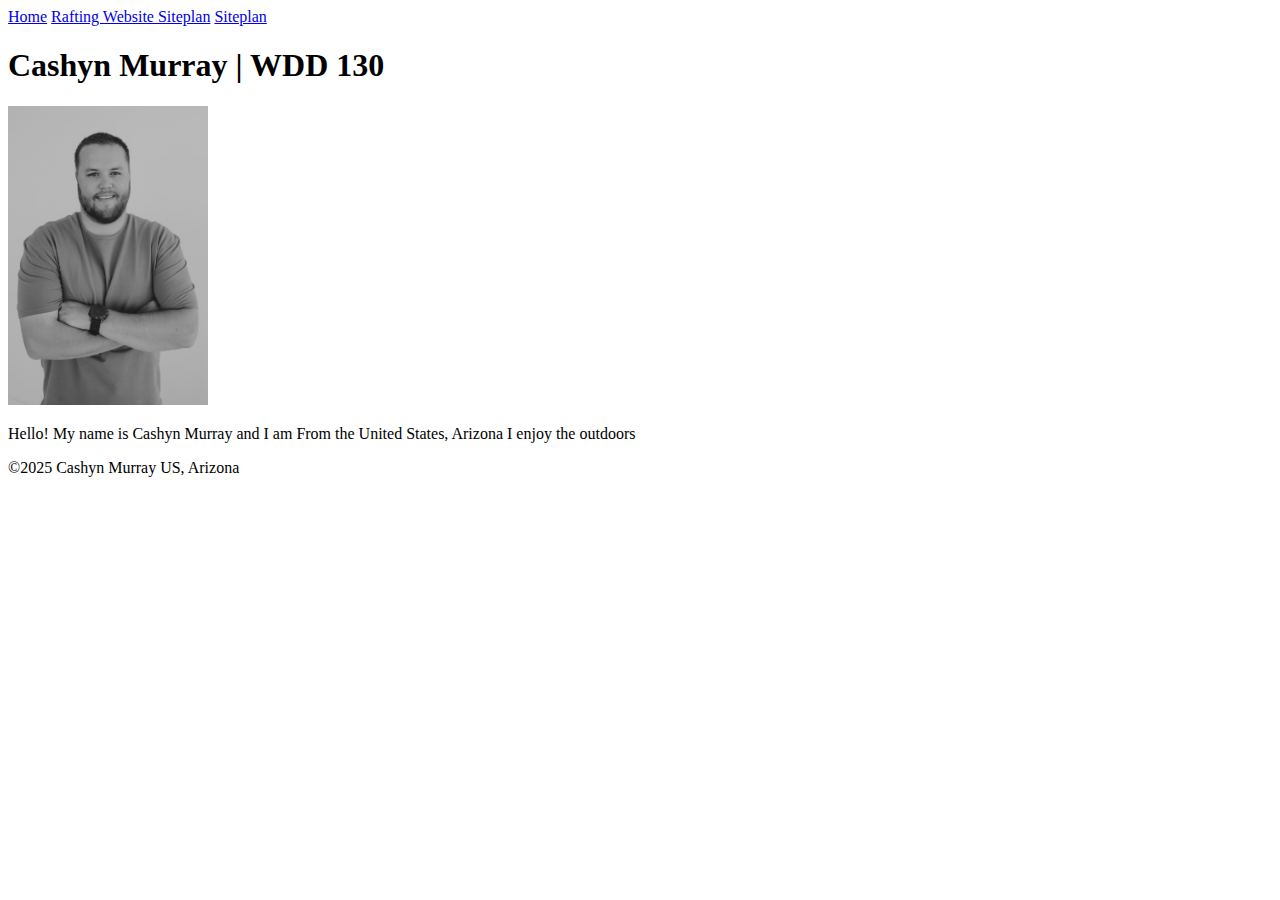
==== index.html @ 02728ab2 "Add files via upload" ====
<!DOCTYPE html>
<html lang="en-US">
    <head>
        <meta charset="utf-8">
        <meta name="viewport" content="width=device-width,initial-scale=1.0">
        <title>Cashyn Murray | WDD 130</title>
    </head>
    <body>
        <header>
            <nav>
                <a href="#">Home</a>
                <a href="wwr/">Rafting Website Siteplan</a>
                <a href="wwr/">Siteplan</a>
            </nav>
        </header>
        <main>
        <h1>Cashyn Murray | WDD 130</h1>
        <img src="cashynmurray.jpeg" alt="Hello, my name is Cashyn Murray" width="200">
        <p>Hello! My name is Cashyn Murray and I am From the United States, Arizona I enjoy the outdoors</p>
        </main>   
        <footer>
        <p>&copy;2025 Cashyn Murray US, Arizona</p>
        </footer>
    </body>
</html>
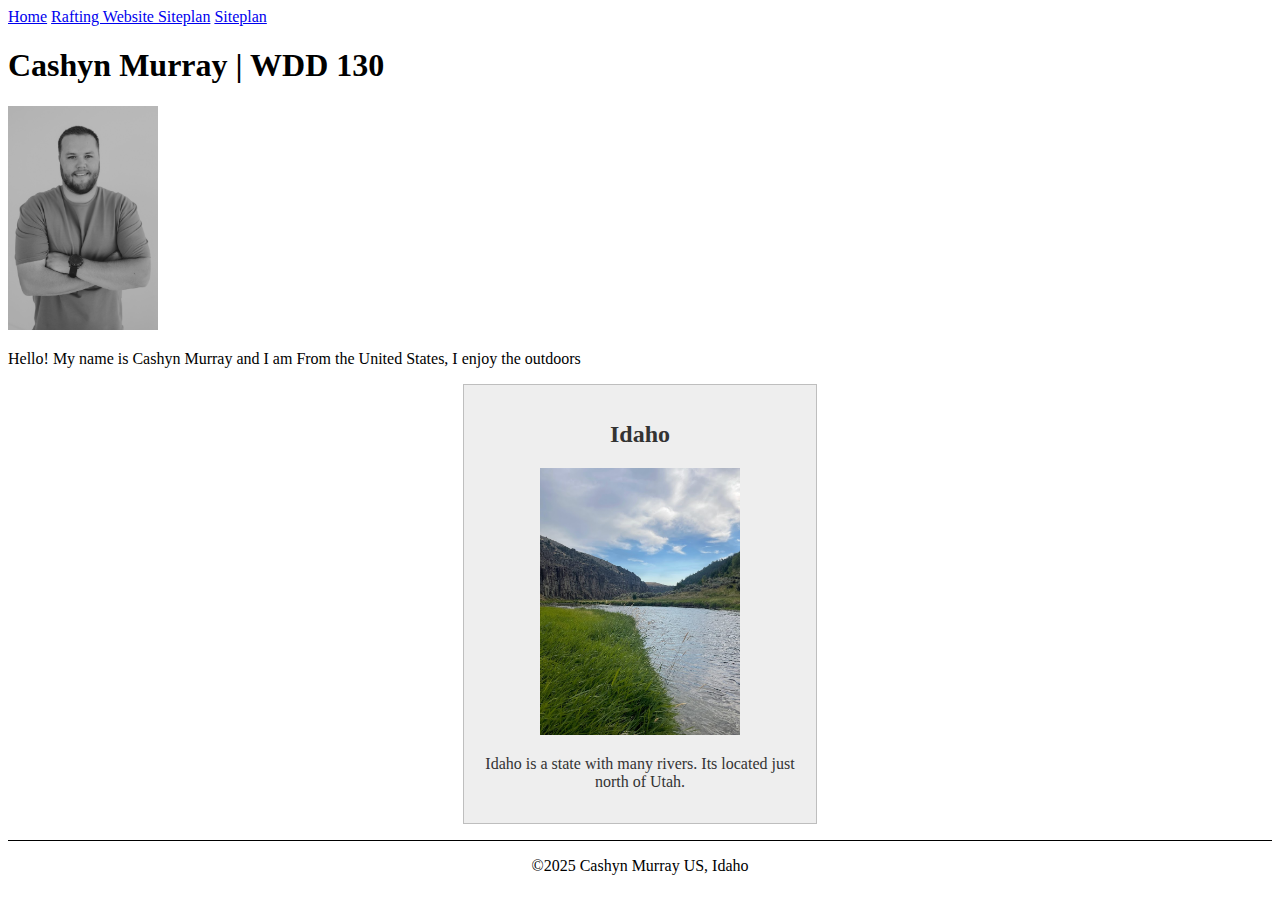
==== commit ef4d444e: "css and second img." ====
--- a/index.html
+++ b/index.html
@@ -3,7 +3,38 @@
     <head>
         <meta charset="utf-8">
         <meta name="viewport" content="width=device-width,initial-scale=1.0">
+        <meta name="description" content="Hello, my name is Cashyn. Most people just call me Cash. This page is where you will learn a little about me and this course I am taking.">
+        <meta name="author" content="Cashyn Murray">
         <title>Cashyn Murray | WDD 130</title>
+        <style>
+            aside {
+                width: 20rem;
+                margin: 1rem auto;
+                border: 1px solid rgba(0, 0, 0, 0.2);
+                padding: 1rem;
+                background-color: #eee;
+                color: #333; 
+                text-align: center;
+            }
+            aside img {
+                width: 200px;
+                height: auto;
+            }
+
+            main img {
+                width: 150px;
+                height: auto;
+            }
+
+            p { padding:0;}
+
+            footer {
+                margin-top: 15px;
+                border-top: 1px solid #000;
+                text-align: center;
+            }
+
+        </style>
     </head>
     <body>
         <header>
@@ -16,10 +47,15 @@
         <main>
         <h1>Cashyn Murray | WDD 130</h1>
         <img src="cashynmurray.jpeg" alt="Hello, my name is Cashyn Murray" width="200">
-        <p>Hello! My name is Cashyn Murray and I am From the United States, Arizona I enjoy the outdoors</p>
-        </main>   
+        <p>Hello! My name is Cashyn Murray and I am From the United States, I enjoy the outdoors</p>
+        </main> 
+        <aside>
+            <h2>Idaho</h2>
+            <img src="Idaho.jpg" alt="Idaho River">
+            <p>Idaho is a state with many rivers. Its located just north of Utah.</p>
+        </aside>  
         <footer>
-        <p>&copy;2025 Cashyn Murray US, Arizona</p>
+        <p>&copy;2025 Cashyn Murray US, Idaho</p>
         </footer>
     </body>
 </html>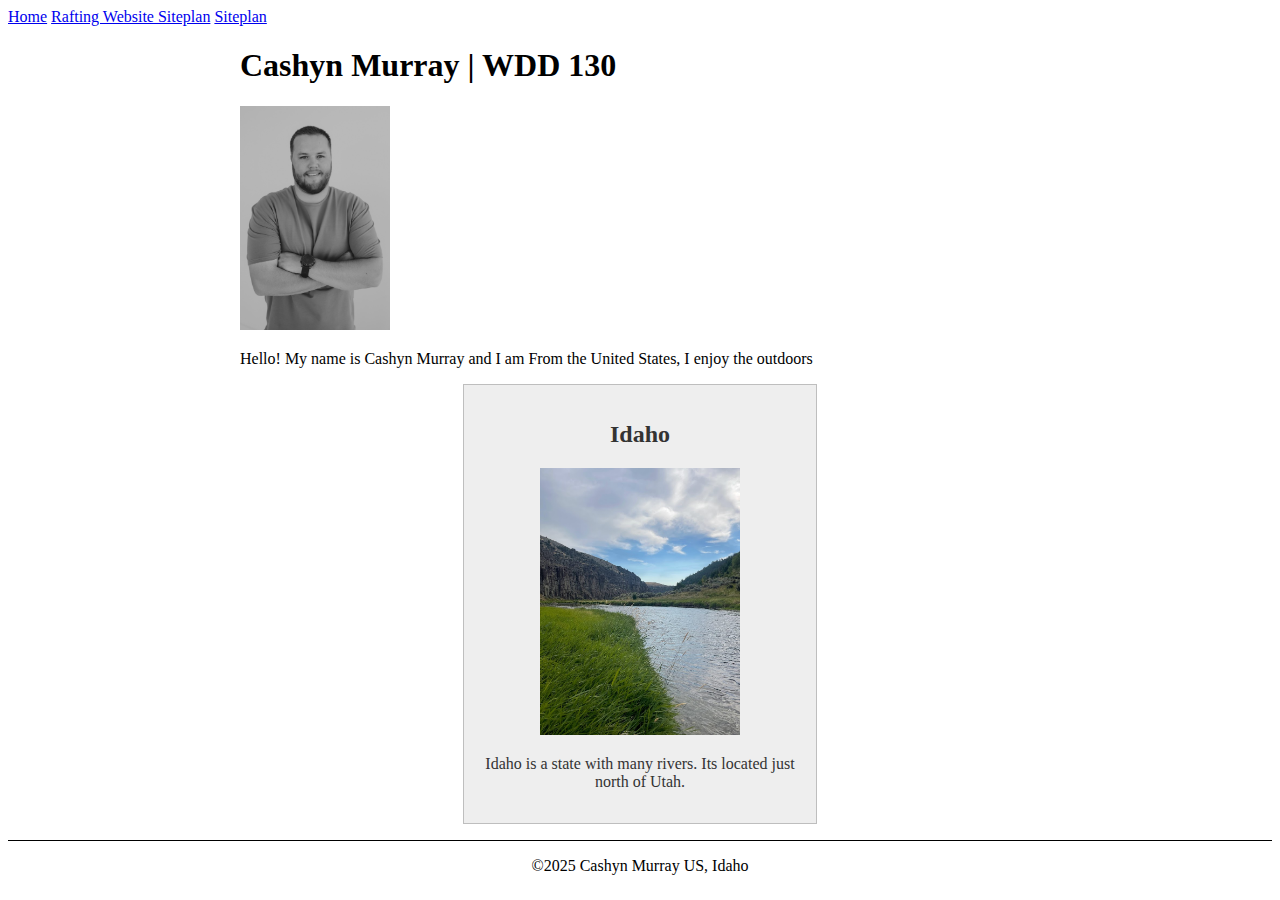
==== commit 0fc4c4b7: "update" ====
--- a/index.html
+++ b/index.html
@@ -7,6 +7,13 @@
         <meta name="author" content="Cashyn Murray">
         <title>Cashyn Murray | WDD 130</title>
         <style>
+
+            main{
+                max-width: 800px;
+                margin: 0 auto;
+                padding: 0 20px;
+            }
+
             aside {
                 width: 20rem;
                 margin: 1rem auto;
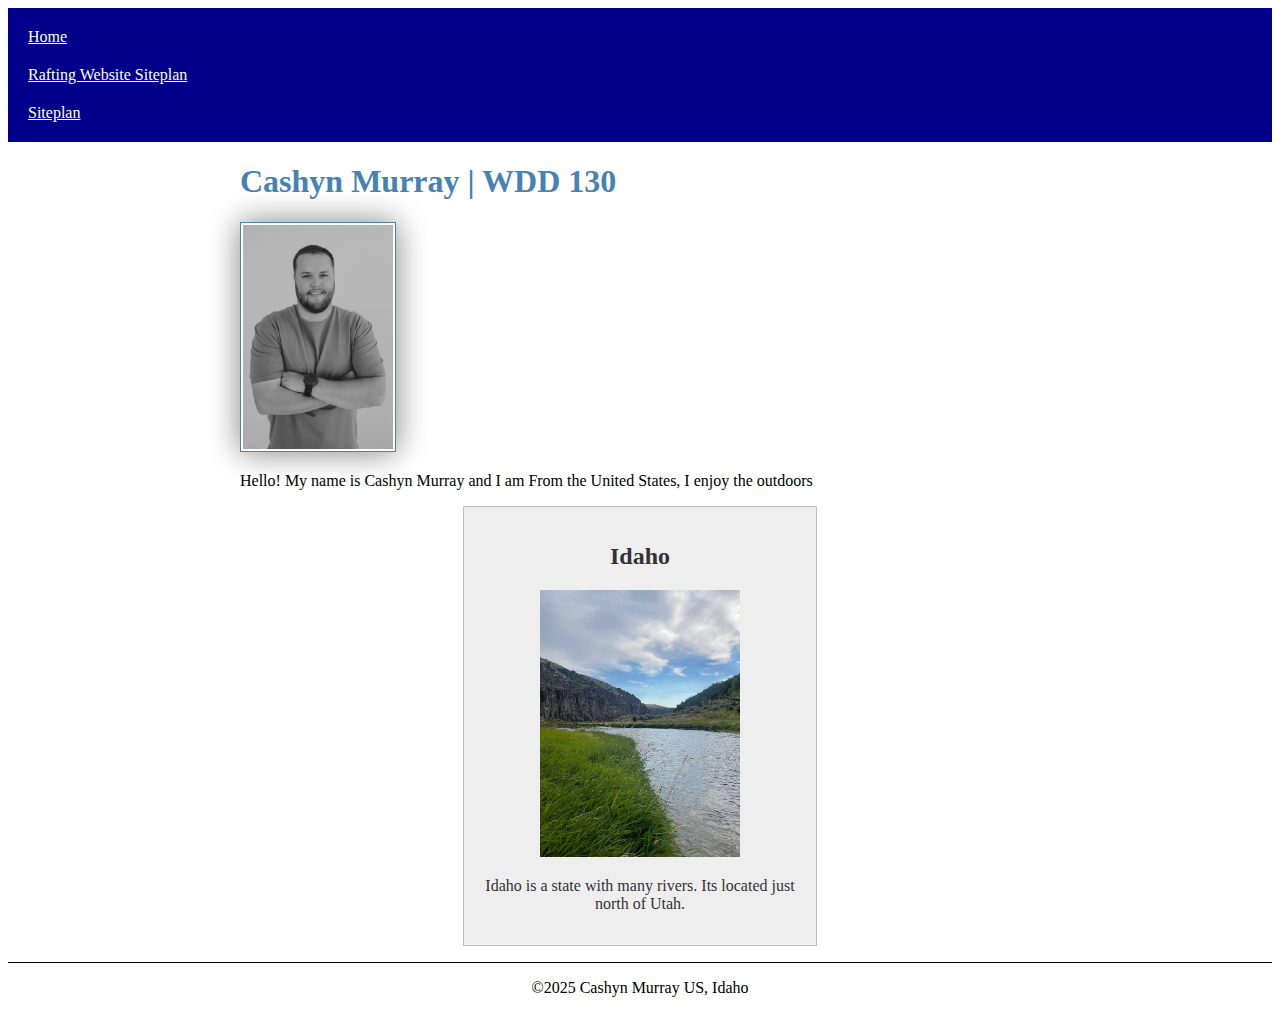
==== commit 1bd88237: "updates" ====
--- a/index.html
+++ b/index.html
@@ -6,42 +6,8 @@
         <meta name="description" content="Hello, my name is Cashyn. Most people just call me Cash. This page is where you will learn a little about me and this course I am taking.">
         <meta name="author" content="Cashyn Murray">
         <title>Cashyn Murray | WDD 130</title>
-        <style>
-
-            main{
-                max-width: 800px;
-                margin: 0 auto;
-                padding: 0 20px;
-            }
-
-            aside {
-                width: 20rem;
-                margin: 1rem auto;
-                border: 1px solid rgba(0, 0, 0, 0.2);
-                padding: 1rem;
-                background-color: #eee;
-                color: #333; 
-                text-align: center;
-            }
-            aside img {
-                width: 200px;
-                height: auto;
-            }
-
-            main img {
-                width: 150px;
-                height: auto;
-            }
-
-            p { padding:0;}
-
-            footer {
-                margin-top: 15px;
-                border-top: 1px solid #000;
-                text-align: center;
-            }
-
-        </style>
+        <link rel="stylesheet" href="style/style.css">
+        <styles>
     </head>
     <body>
         <header>
--- a/style/style.css
+++ b/style/style.css
@@ -0,0 +1,48 @@
+main{
+    max-width: 800px;
+    margin: 0 auto;
+    padding: 0 20px;
+}
+nav{
+    background-color: darkblue;
+    padding: 10px;
+}
+nav a{
+    color: white;
+    padding: 10px;
+    display: block;
+}
+
+aside {
+    width: 20em;
+    margin: 1em auto;
+    border: 1px solid rgba(0, 0, 0, 0.2);
+    padding: 1em;
+    background-color: #eee;
+    color: #333; 
+    text-align: center;
+}
+aside img {
+    width: 200px;
+    height: auto;
+}
+
+h1{
+    color: steelblue;
+}
+
+main img {
+    width: 150px;
+    height: auto;
+    border: 1px solid steelblue;
+    padding: 2px;
+    box-shadow: 0 0 30px grey;
+}
+
+p { padding:0;}
+
+footer {
+    margin-top: 1em;
+    border-top: 1px solid #000;
+    text-align: center;
+}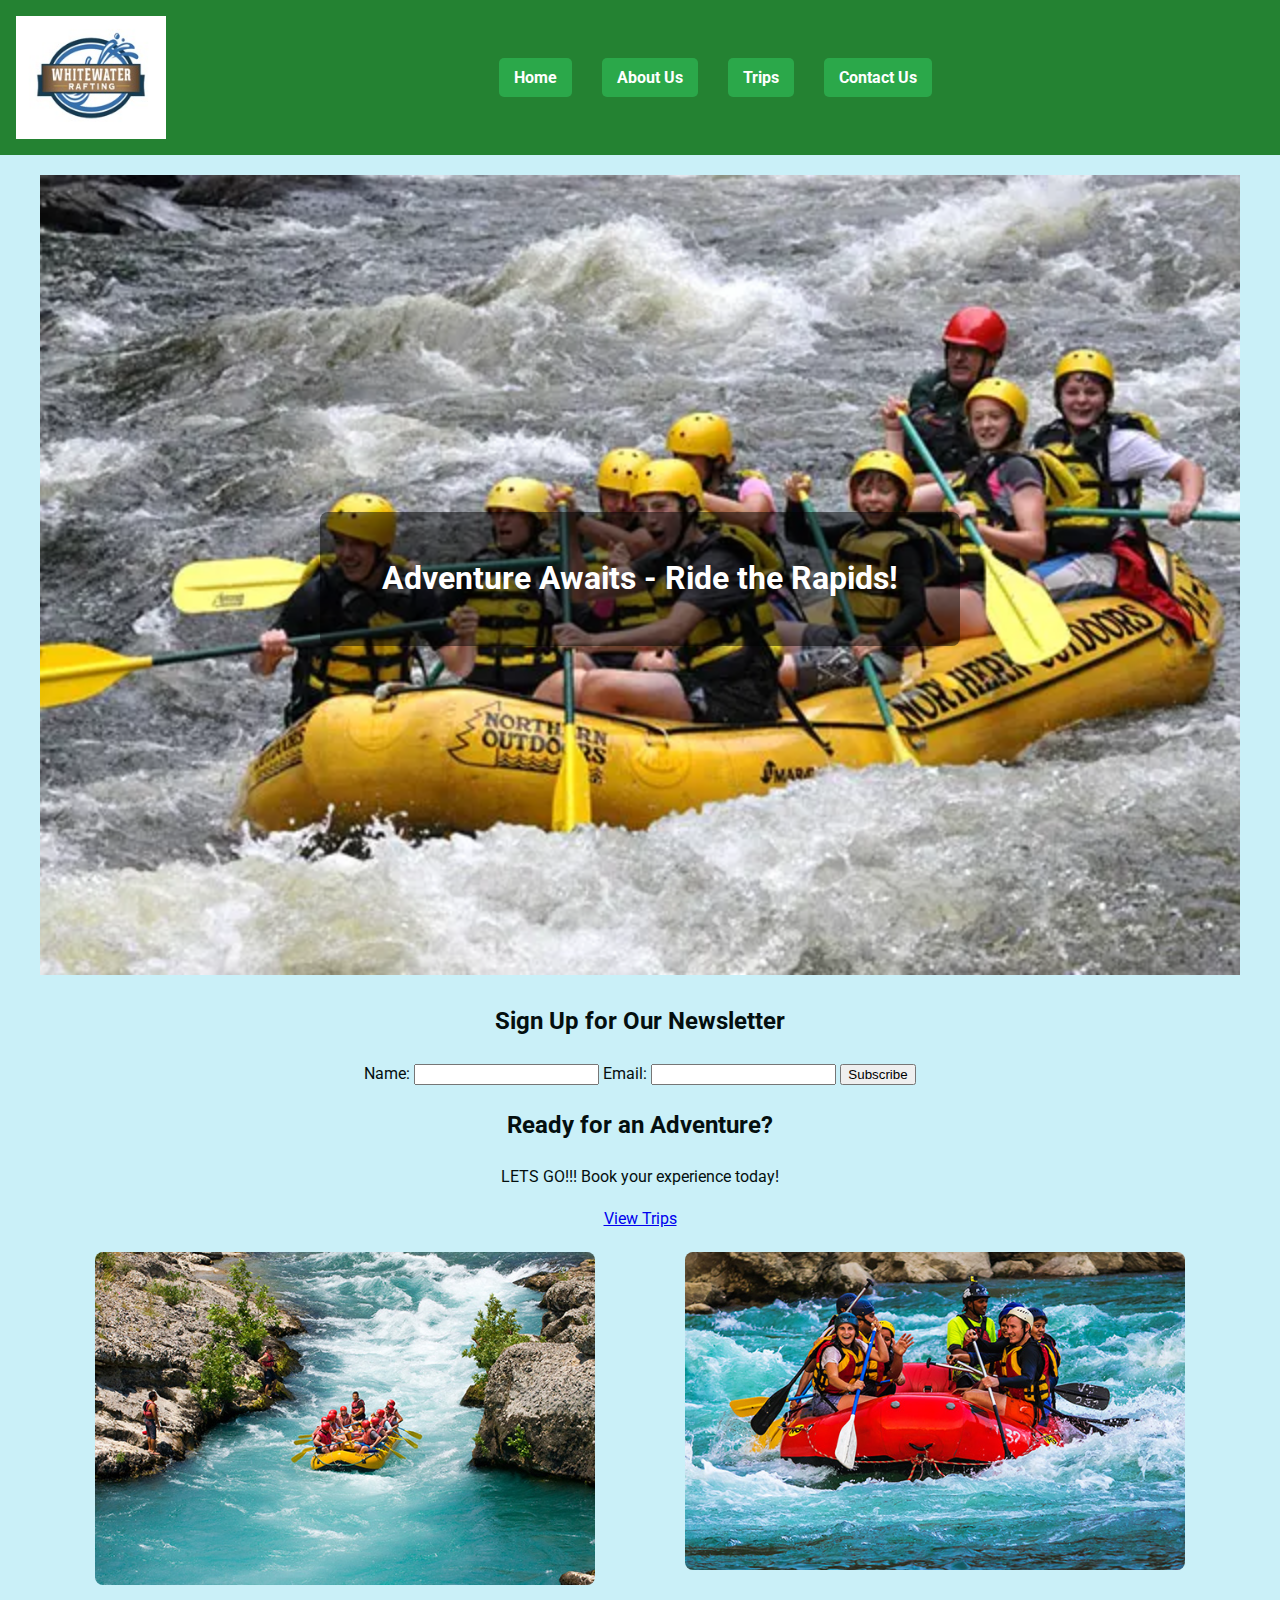
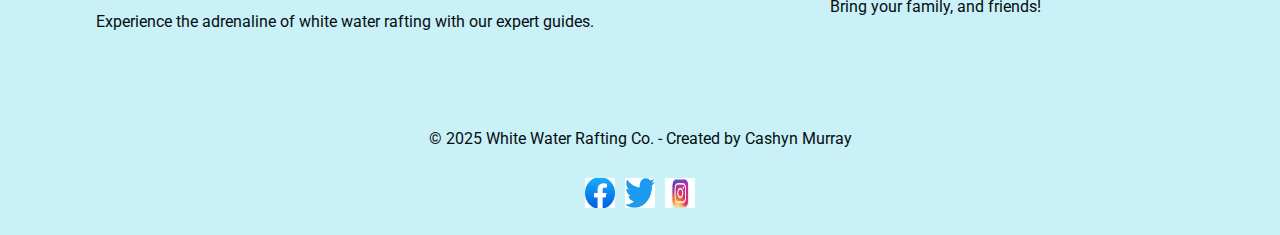
==== commit 0041b7bf: "trips/indexhome" ====
--- a/index.html
+++ b/index.html
@@ -1,34 +1,72 @@
 <!DOCTYPE html>
-<html lang="en-US">
-    <head>
-        <meta charset="utf-8">
-        <meta name="viewport" content="width=device-width,initial-scale=1.0">
-        <meta name="description" content="Hello, my name is Cashyn. Most people just call me Cash. This page is where you will learn a little about me and this course I am taking.">
-        <meta name="author" content="Cashyn Murray">
-        <title>Cashyn Murray | WDD 130</title>
-        <link rel="stylesheet" href="style/style.css">
-        <styles>
-    </head>
-    <body>
-        <header>
-            <nav>
-                <a href="#">Home</a>
-                <a href="wwr/">Rafting Website Siteplan</a>
-                <a href="wwr/">Siteplan</a>
-            </nav>
-        </header>
-        <main>
-        <h1>Cashyn Murray | WDD 130</h1>
-        <img src="cashynmurray.jpeg" alt="Hello, my name is Cashyn Murray" width="200">
-        <p>Hello! My name is Cashyn Murray and I am From the United States, I enjoy the outdoors</p>
-        </main> 
-        <aside>
-            <h2>Idaho</h2>
-            <img src="Idaho.jpg" alt="Idaho River">
-            <p>Idaho is a state with many rivers. Its located just north of Utah.</p>
-        </aside>  
-        <footer>
-        <p>&copy;2025 Cashyn Murray US, Idaho</p>
-        </footer>
-    </body>
+<html lang="en">
+<head>
+    <meta charset="UTF-8">
+    <meta name="viewport" content="width=device-width, initial-scale=1.0">
+    <title>Home - White Water Rafting</title>
+    <meta name="description" content="Join us for an adventure of a lifetime!">
+    <link href="https://fonts.googleapis.com/css2?family=Roboto:wght@400;700&display=swap" rel="stylesheet">
+    <link rel="stylesheet" href="wwr/styles/rafting.css">
+</head>
+<body>
+    <header>
+        <img src="wwr/images/z-wwr-blue.jpg" alt="WWR Logo">
+        <nav>
+            <ul>
+                <li><a href="index.html">Home</a></li>
+                <li><a href="wwr/about.html">About Us</a></li>
+                <li><a href="wwr/trips.html">Trips</a></li>
+                <li><a href="wwr/contact.html">Contact Us</a></li>
+            </ul>
+        </nav>
+    </header>
+    
+    <main>
+        <section class="hero">
+            <img src="wwr\images\rafting-hero.jpg" alt="Rafting Adventure">
+            <div class="hero-text">
+                <h1>Adventure Awaits - Ride the Rapids!</h1>
+            </div>
+        </section>
+        
+        <section class="newsletter">
+            <h2>Sign Up for Our Newsletter</h2>
+            <form action="#" method="POST">
+                <label for="name">Name:</label>
+                <input type="text" id="name" name="name" required>
+
+                <label for="email">Email:</label>
+                <input type="email" id="email" name="email" required>
+
+                <button type="submit">Subscribe</button>
+            </form>
+        </section>
+        
+        <section class="cta">
+            <h2>Ready for an Adventure?</h2>
+            <p>LETS GO!!! Book your experience today!</p>
+            <a href="trips.html" class="cta-button">View Trips</a>
+        </section>
+        
+        <section class="info-grid">
+            <div class="grid-item">
+                <img src="wwr\images\rafting-experience.jpg" alt="Rafting Experience">
+                <p>Experience the adrenaline of white water rafting with our expert guides.</p>
+            </div>
+            <div class="grid-item">
+                <img src="wwr\images\rafting-fun.jpg" alt="Family Rafting Fun">
+                <p>Bring your family, and friends!</p>
+            </div>
+        </section>
+    </main>
+    
+    <footer>
+        <p>&copy; 2025 White Water Rafting Co. - Created by Cashyn Murray</p>
+        <div class="social-icons">
+            <a href="#"><img src="wwr/images/facebook.jpg" alt="Facebook"></a>
+            <a href="#"><img src="wwr/images/twitterlogo.jpg" alt="Twitter"></a>
+            <a href="#"><img src="wwr/images/instagram.jpg" alt="Instagram"></a>
+        </div>
+    </footer>
+</body>
 </html>--- a/wwr/styles/rafting.css
+++ b/wwr/styles/rafting.css
@@ -0,0 +1,309 @@
+:root {
+    --primary-color: #248232;
+    --secondary-color: #2ba84a;
+    --text-color: #040f0f;
+    --background-color: #caf0f8;
+    --font-family: 'Roboto', sans-serif;
+    --hero-text-color: #fff;
+    --overlay-color: rgba(0, 0, 0, 0.5);
+}
+
+body {
+    font-family: var(--font-family);
+    background-color: var(--background-color);
+    margin: 0;
+    padding: 0;
+    color: var(--text-color);
+    line-height: 1.6;
+}
+
+header {
+    display: grid;
+    grid-template-columns: 150px 1fr;
+    align-items: center;
+    background-color: var(--primary-color);
+    padding: 1rem;
+}
+
+header img {
+    max-width: 150px;
+}
+main {
+    max-width: 1200px; 
+    margin: 0 auto; 
+    padding: 20px; 
+    text-align: center; 
+}
+
+nav ul {
+    display: flex;
+    justify-content: center; 
+    list-style: none;
+    padding: 0;
+}
+
+nav ul li {
+    margin: 0 15px; 
+}
+
+nav a {
+    color: white;
+    text-decoration: none;
+    font-weight: bold;
+    background: var(--secondary-color);
+    padding: 10px 15px;
+    border-radius: 5px;
+}
+
+.hero {
+    position: relative;
+    text-align: center;
+    width: 100%;
+}
+
+.hero img {
+    width: 100%;
+    height: auto;
+}
+
+.hero-text {
+    position: absolute;
+    top: 50%;
+    left: 50%;
+    transform: translate(-50%, -50%);
+    background: rgba(0, 0, 0, 0.5);
+    color: white;
+    padding: 20px;
+    border-radius: 8px;
+    text-align: center;
+    width: 50%;
+}
+
+.info-grid {
+    display: grid;
+    grid-template-columns: repeat(auto-fit, minmax(300px, 1fr)); 
+    gap: 20px;
+    padding: 20px;
+}
+
+.grid-item {
+    text-align: center;
+}
+
+.grid-item img {
+    width: 100%;
+    max-width: 500px;
+    height: auto;
+    border-radius: 8px;
+}
+
+.history {
+    text-align: center;
+    padding: 40px;
+}
+
+.history h2 {
+    margin-bottom: 20px;
+}
+
+.history-content {
+    display: grid;
+    grid-template-columns: 1fr auto 1fr;  
+    align-items: center;
+    gap: 20px;
+}
+
+.history-content img {
+    width: 250px; 
+    height: auto;
+    border-radius: 8px;
+}
+
+.history-content p {
+    text-align: justify;
+    font-size: 1rem;
+    line-height: 1.6;
+}
+
+.adventures {
+    text-align: center;
+    padding: 40px;
+}
+
+.adventure-gallery {
+    display: flex;
+    justify-content: center;
+    flex-wrap: wrap;
+    gap: 15px;
+}
+
+figure {
+    width: 180px;
+    text-align: center;
+}
+
+figure img {
+    width: 100%;
+    border-radius: 8px;
+}
+
+figcaption {
+    font-size: 0.9rem;
+    color: var(--text-color);
+    margin-top: 5px;
+}
+
+footer {
+    display: flex;
+    flex-direction: column;
+    align-items: center;
+    text-align: center;
+    padding: 20px;
+}
+
+.social-icons {
+    display: flex;
+    justify-content: center;
+    gap: 10px;
+    margin-top: 10px;
+}
+
+.social-icons a img {
+    width: 30px;
+    height: 30px;
+}
+
+.team {
+    text-align: center;
+    padding: 40px;
+}
+
+.team-gallery {
+    display: flex;
+    justify-content: center;
+    gap: 20px;
+}
+
+.team-gallery figure {
+    width: 180px;
+    text-align: center;
+}
+
+.team-gallery img {
+    width: 100%;
+    border-radius: 8px;
+}
+
+figcaption {
+    font-size: 1rem;
+    color: var(--text-color);
+    margin-top: 5px;
+}
+.contact-form {
+    max-width: 600px;
+    margin: 0 auto;
+    padding: 20px;
+}
+
+.contact-form label {
+    display: block;
+    margin-top: 10px;
+    font-weight: bold;
+}
+
+.contact-form input,
+.contact-form textarea {
+    width: 100%;
+    padding: 8px;
+    margin-top: 5px;
+    border: 1px solid #ccc;
+    border-radius: 5px;
+}
+
+.contact-form fieldset {
+    border: none;
+    padding: 0;
+    margin-top: 15px;
+    display: flex;
+    flex-direction: column;
+    gap: 10px;
+}
+
+.contact-form button {
+    background-color: var(--primary-color);
+    color: white;
+    padding: 10px;
+    font-size: 1rem;
+    border: none;
+    border-radius: 5px;
+    margin-top: 15px;
+    cursor: pointer;
+}
+
+.contact-form button:hover {
+    background-color: var(--secondary-color);
+}
+
+.contact-form .radio-group {
+    display: flex;
+    gap: 20px;
+    align-items: center;
+}
+
+.contact-form .radio-group label {
+    display: flex;
+    align-items: center;
+    gap: 8px; 
+}
+
+.contact-form input[type="radio"] {
+    width: 18px;
+    height: 18px;
+    accent-color: #2ba84a;
+    cursor: pointer;
+}
+
+.contact-form .checkbox-group {
+    display: flex;
+    align-items: center;
+    gap: 10px; 
+    margin-top: 15px;
+}
+
+.contact-form input[type="checkbox"] {
+    width: 20px;  
+    height: 20px; 
+    accent-color: #2ba84a;
+    border-radius: 4px; 
+    cursor: pointer;
+}
+
+.contact-form label[for="subscribe"] {
+    font-size: 1rem;
+    color: #040f0f;
+    font-weight: bold;
+}
+
+.trips-table {
+    text-align: center; 
+    margin: 0 auto; 
+    width: 80%; 
+}
+
+.trips-table table {
+    margin: 0 auto; 
+    border-collapse: collapse; 
+    width: 100%;
+    max-width: 800px; 
+}
+
+.trips-table th, 
+.trips-table td {
+    padding: 12px;
+    border: 1px solid #ccc;
+}
+
+.trips-table th {
+    background-color: #248232;
+    color: white;
+}